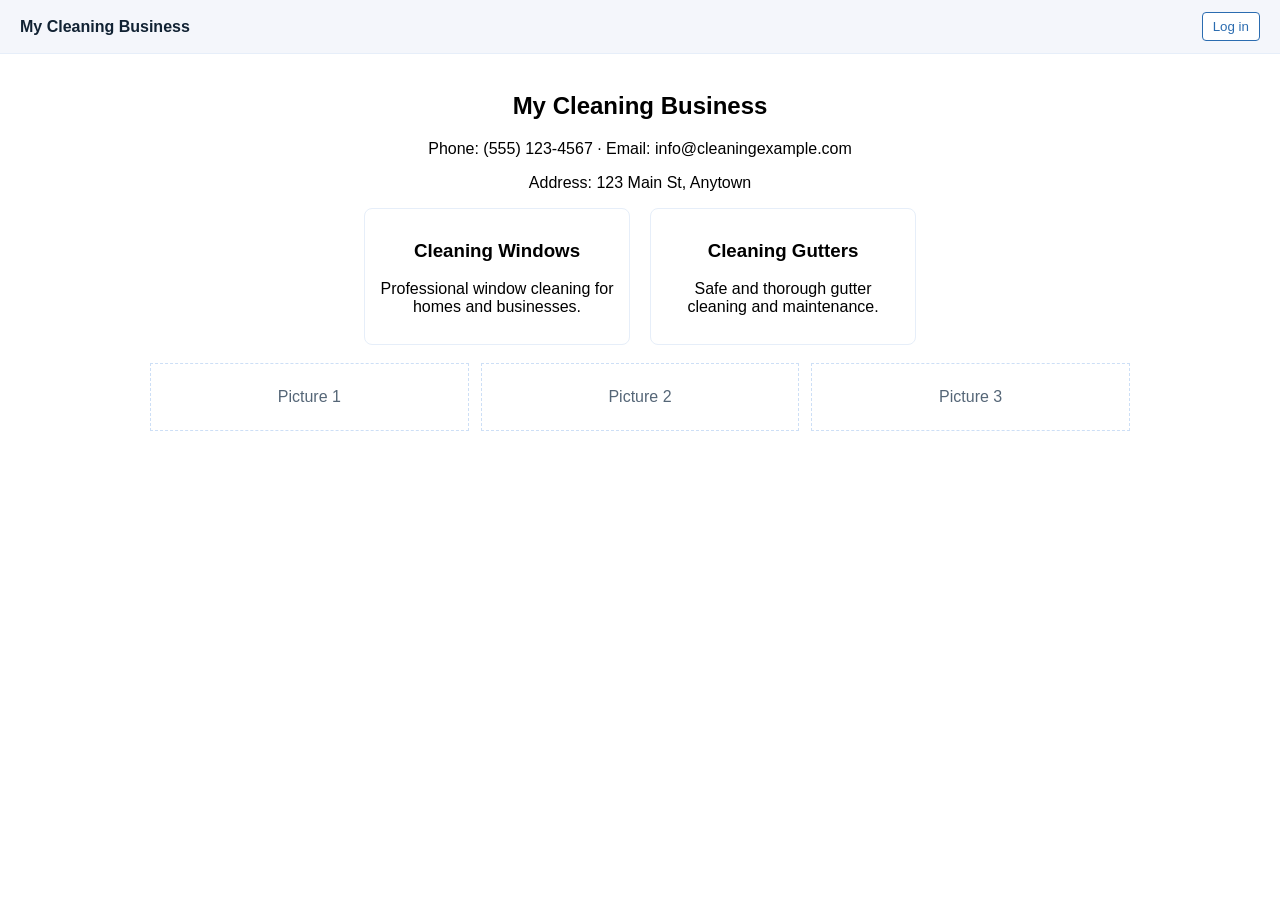
==== templates/index.html @ 9027769c "web3" ====
<!doctype html>
<html lang="en">
<head>
  <meta charset="utf-8">
  <meta name="viewport" content="width=device-width,initial-scale=1">
  <title>Home - Appointment Prototype</title>
  <link rel="stylesheet" href="/static/styles.css">
</head>
<body>
  <header class="site-header">
    <div class="header-left">My Cleaning Business</div>
    <div class="header-right">
      <span id="user-greeting" class="user-greeting" hidden></span>
      <button id="login-btn">Log in</button>
      <button id="logout-btn" hidden>Log out</button>
    </div>
  </header>

  <main>
    <section class="contact">
      <h1>My Cleaning Business</h1>
      <p>Phone: (555) 123-4567 · Email: info@cleaningexample.com</p>
      <p>Address: 123 Main St, Anytown</p>
    </section>

    <section class="services">
      <div class="service-box" id="service-windows">
        <h3>Cleaning Windows</h3>
        <p>Professional window cleaning for homes and businesses.</p>
      </div>
      <div class="service-box" id="service-gutters">
        <h3>Cleaning Gutters</h3>
        <p>Safe and thorough gutter cleaning and maintenance.</p>
      </div>
    </section>

    <section class="placeholders">
      <!-- Keep the boxes where you can add pictures later; remove the UML diagram lines -->
      <div class="placeholder-row">
        <div class="placeholder-box">Picture 1</div>
        <div class="placeholder-box">Picture 2</div>
        <div class="placeholder-box">Picture 3</div>
      </div>
    </section>
  </main>

  <script src="/static/script.js"></script>
</body>
</html>
---- static/styles.css ----
:root{
  --accent:#2b6cb0;
}
html,body{height:100%;margin:0;font-family:Arial,Helvetica,sans-serif;background:#fff}
.site-header{display:flex;justify-content:space-between;align-items:center;padding:12px 20px;background:#f4f6fb;border-bottom:1px solid #e6eef9}
.site-header .header-left{font-weight:700;color:#123}
.site-header .header-right button{margin-left:8px;padding:6px 10px;border-radius:4px;border:1px solid var(--accent);background:#fff;color:var(--accent);cursor:pointer}

main{padding:18px}
.contact{text-align:center;margin-bottom:14px}
.services{display:flex;gap:20px;justify-content:center;margin-bottom:12px}
.service-box{width:240px;border:1px solid #e6eef9;border-radius:8px;padding:12px;text-align:center}
.placeholders{max-width:980px;margin:18px auto}
.placeholder-row{display:flex;gap:12px}
.placeholder-box{flex:1;border:1px dashed #cddff6;padding:24px;text-align:center;color:#567}

/* Reusable UI */
.app-view, .login-main, .calendar-main{max-width:980px;margin:18px auto;padding:12px;border:1px solid #e6eef9;border-radius:8px;background:#fff}
.controls{display:flex;gap:12px;align-items:center;margin-bottom:12px}
.login-form label, .controls label{display:block}
.login-form input, .controls input, .controls select{padding:6px;margin-top:4px}
.login-actions{display:flex;gap:8px;justify-content:flex-end;margin-top:8px}
.error{color:#b00020;margin-top:8px}
.hint{font-size:12px;color:#666;margin-top:8px}
.time-slots{display:flex;flex-wrap:wrap;gap:8px}
.time-slot{padding:8px 10px;border-radius:6px;border:1px solid #cfe2ff;background:#edf5ff;cursor:pointer}
.time-slot.booked{background:#ffdede;border-color:#ff9b9b;color:#800}
.message{margin-top:12px;padding:8px;border-radius:6px;background:#f0fff4;border:1px solid #bde7c2;color:#065f46}

@media (max-width:720px){
  .controls{flex-direction:column;align-items:stretch}
}
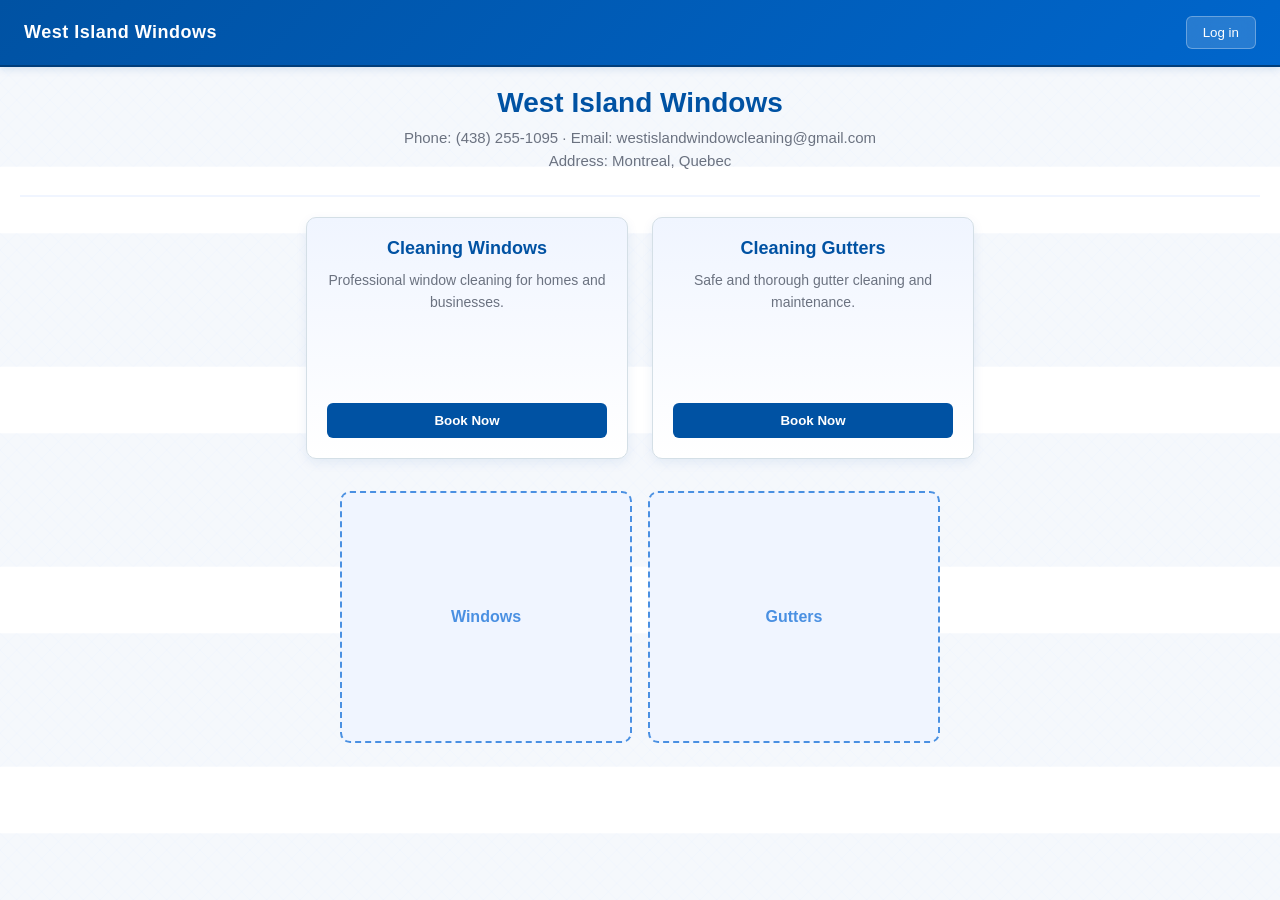
==== commit 930f4002: "Update 5" ====
--- a/templates/index.html
+++ b/templates/index.html
@@ -8,7 +8,7 @@
 </head>
 <body>
   <header class="site-header">
-    <div class="header-left">My Cleaning Business</div>
+    <div class="header-left">West Island Windows</div>
     <div class="header-right">
       <span id="user-greeting" class="user-greeting" hidden></span>
       <button id="login-btn">Log in</button>
@@ -18,28 +18,29 @@
 
   <main>
     <section class="contact">
-      <h1>My Cleaning Business</h1>
-      <p>Phone: (555) 123-4567 · Email: info@cleaningexample.com</p>
-      <p>Address: 123 Main St, Anytown</p>
+      <h1>West Island Windows</h1>
+      <p>Phone: (438) 255-1095 · Email: westislandwindowcleaning@gmail.com</p>
+      <p>Address: Montreal, Quebec</p>
     </section>
 
     <section class="services">
-      <div class="service-box" id="service-windows">
+      <div class="service-box">
         <h3>Cleaning Windows</h3>
         <p>Professional window cleaning for homes and businesses.</p>
+        <button class="service-box-btn" onclick="window.location.href='/login'">Book Now</button>
       </div>
-      <div class="service-box" id="service-gutters">
+      <div class="service-box">
         <h3>Cleaning Gutters</h3>
         <p>Safe and thorough gutter cleaning and maintenance.</p>
+        <button class="service-box-btn" onclick="window.location.href='/login'">Book Now</button>
       </div>
     </section>
 
     <section class="placeholders">
-      <!-- Keep the boxes where you can add pictures later; remove the UML diagram lines -->
+      <!-- Service images -->
       <div class="placeholder-row">
-        <div class="placeholder-box">Picture 1</div>
-        <div class="placeholder-box">Picture 2</div>
-        <div class="placeholder-box">Picture 3</div>
+        <div class="placeholder-box service-image" id="service-img-1">Windows</div>
+        <div class="placeholder-box service-image" id="service-img-2">Gutters</div>
       </div>
     </section>
   </main>
--- a/static/styles.css
+++ b/static/styles.css
@@ -1,33 +1,98 @@
 :root{
-  --accent:#2b6cb0;
+  --primary-blue:#0052A3;
+  --primary-blue-light:#0066CC;
+  --primary-blue-dark:#003D7A;
+  --secondary-blue:#4A90E2;
+  --tertiary-blue:#E8F1FF;
+  --light-blue:#F0F5FF;
+  --neutral-dark:#1A202C;
+  --neutral-gray:#6B7280;
+  --neutral-light:#F8FAFC;
+  --border-light:#D4DFE6;
 }
-html,body{height:100%;margin:0;font-family:Arial,Helvetica,sans-serif;background:#fff}
-.site-header{display:flex;justify-content:space-between;align-items:center;padding:12px 20px;background:#f4f6fb;border-bottom:1px solid #e6eef9}
-.site-header .header-left{font-weight:700;color:#123}
-.site-header .header-right button{margin-left:8px;padding:6px 10px;border-radius:4px;border:1px solid var(--accent);background:#fff;color:var(--accent);cursor:pointer}
+html,body{height:100%;margin:0;font-family:'Segoe UI','Roboto','Oxygen','Ubuntu','Cantarell','Fira Sans','Droid Sans','Helvetica Neue',sans-serif;background:#FFFFFF;color:var(--neutral-dark);background-image:url('data:image/svg+xml,<svg xmlns="http://www.w3.org/2000/svg" viewBox="0 0 1200 800"><defs><pattern id="pattern" x="0" y="0" width="100" height="100" patternUnits="userSpaceOnUse"><line x1="0" y1="0" x2="100" y2="100" stroke="%23E8F1FF" stroke-width="2"/><line x1="100" y1="0" x2="0" y2="100" stroke="%23E8F1FF" stroke-width="2"/></pattern></defs><rect width="1200" height="800" fill="%23F5F8FC"/><rect width="1200" height="800" fill="url(%23pattern)"/></svg>');background-attachment:fixed;background-size:200px 200px}
+.site-header{display:flex;justify-content:space-between;align-items:center;padding:16px 24px;background:linear-gradient(135deg,var(--primary-blue) 0%,var(--primary-blue-light) 100%);border-bottom:2px solid var(--primary-blue-dark);box-shadow:0 2px 8px rgba(0,82,163,0.15)}
+.site-header .header-left{font-weight:700;color:#FFFFFF;font-size:18px;letter-spacing:0.5px}
+.site-header .header-right button{margin-left:12px;padding:8px 16px;border-radius:6px;border:1px solid rgba(255,255,255,0.3);background:rgba(255,255,255,0.15);color:#FFFFFF;cursor:pointer;font-weight:500;transition:all 0.3s ease;backdrop-filter:blur(10px)}
+.site-header .header-right button:hover{background:rgba(255,255,255,0.25);border-color:rgba(255,255,255,0.5)}
+.site-header .user-greeting{margin-right:8px;color:#FFFFFF}
 
-main{padding:18px}
-.contact{text-align:center;margin-bottom:14px}
-.services{display:flex;gap:20px;justify-content:center;margin-bottom:12px}
-.service-box{width:240px;border:1px solid #e6eef9;border-radius:8px;padding:12px;text-align:center}
-.placeholders{max-width:980px;margin:18px auto}
-.placeholder-row{display:flex;gap:12px}
-.placeholder-box{flex:1;border:1px dashed #cddff6;padding:24px;text-align:center;color:#567}
+main{padding:20px}
+.contact{text-align:center;margin-bottom:20px;padding-bottom:20px;border-bottom:2px solid var(--light-blue)}
+.contact h1{color:var(--primary-blue);font-size:28px;margin:0 0 10px 0}
+.contact p{color:var(--neutral-gray);font-size:15px;margin:6px 0}
+
+.services{display:flex;gap:24px;justify-content:center;margin-bottom:32px;flex-wrap:wrap}
+.service-box{width:280px;border:1px solid var(--border-light);border-radius:10px;padding:20px;text-align:center;background:linear-gradient(180deg,var(--light-blue) 0%,#FFFFFF 100%);box-shadow:0 4px 12px rgba(0,82,163,0.08);transition:all 0.3s ease;cursor:pointer;display:flex;flex-direction:column;justify-content:space-between;min-height:200px}
+.service-box:hover{box-shadow:0 8px 20px rgba(0,82,163,0.15);transform:translateY(-4px);background:linear-gradient(180deg,var(--tertiary-blue) 0%,#FFFFFF 100%)}
+.service-box h3{color:var(--primary-blue);font-size:18px;margin:0 0 10px 0}
+.service-box p{color:var(--neutral-gray);font-size:14px;line-height:1.6;margin:0 0 16px 0}
+.service-box-btn{padding:10px 20px;border-radius:6px;border:none;background:var(--primary-blue);color:#FFFFFF;cursor:pointer;font-weight:600;transition:all 0.3s ease;margin-top:auto}
+.service-box-btn:hover{background:var(--primary-blue-dark);transform:scale(1.05)}
+
+.placeholders{max-width:980px;margin:24px auto}
+.placeholder-row{display:flex;gap:16px;justify-content:center;flex-wrap:wrap}
+.placeholder-box{width:240px;height:200px;border:2px dashed var(--secondary-blue);border-radius:10px;padding:24px;text-align:center;color:var(--secondary-blue);display:flex;align-items:center;justify-content:center;font-weight:600;font-size:16px;background:var(--light-blue);transition:all 0.3s ease}
+.placeholder-box:hover{background:var(--tertiary-blue);border-color:var(--primary-blue);color:var(--primary-blue)}
 
 /* Reusable UI */
-.app-view, .login-main, .calendar-main{max-width:980px;margin:18px auto;padding:12px;border:1px solid #e6eef9;border-radius:8px;background:#fff}
-.controls{display:flex;gap:12px;align-items:center;margin-bottom:12px}
-.login-form label, .controls label{display:block}
-.login-form input, .controls input, .controls select{padding:6px;margin-top:4px}
-.login-actions{display:flex;gap:8px;justify-content:flex-end;margin-top:8px}
-.error{color:#b00020;margin-top:8px}
-.hint{font-size:12px;color:#666;margin-top:8px}
-.time-slots{display:flex;flex-wrap:wrap;gap:8px}
-.time-slot{padding:8px 10px;border-radius:6px;border:1px solid #cfe2ff;background:#edf5ff;cursor:pointer}
-.time-slot.booked{background:#ffdede;border-color:#ff9b9b;color:#800}
-.message{margin-top:12px;padding:8px;border-radius:6px;background:#f0fff4;border:1px solid #bde7c2;color:#065f46}
+.app-view, .login-main, .calendar-main{max-width:980px;margin:18px auto;padding:16px;border:1px solid var(--border-light);border-radius:10px;background:#FFFFFF;box-shadow:0 2px 8px rgba(0,82,163,0.08)}
+.calendar-main h2{color:var(--primary-blue);margin-top:0}
+.controls{display:flex;gap:16px;align-items:flex-end;margin-bottom:16px;flex-wrap:wrap}
+.login-form label, .controls label{display:block;font-weight:500;color:var(--neutral-dark)}
+.login-form input, .controls input, .controls select{width:100%;padding:10px 12px;margin-top:6px;border:1px solid var(--border-light);border-radius:6px;font-size:14px;transition:border-color 0.3s ease;box-sizing:border-box}
+.login-form input:focus, .controls input:focus, .controls select:focus{outline:none;border-color:var(--primary-blue);box-shadow:0 0 0 3px var(--tertiary-blue)}
+.login-actions{display:flex;gap:10px;justify-content:flex-end;margin-top:16px}
+.login-actions button{padding:10px 20px;border-radius:6px;border:none;font-weight:600;cursor:pointer;transition:all 0.3s ease}
+.login-actions button:first-child{background:var(--neutral-light);color:var(--neutral-dark);border:1px solid var(--border-light)}
+.login-actions button:first-child:hover{background:var(--border-light)}
+.login-actions button:last-child{background:var(--primary-blue);color:#FFFFFF}
+.login-actions button:last-child:hover{background:var(--primary-blue-dark)}
+.error{color:#D32F2F;margin-top:12px;font-size:14px}
+.hint{font-size:12px;color:var(--neutral-gray);margin-top:8px}
+.time-slots{display:flex;flex-wrap:wrap;gap:10px}
+.time-slot{padding:10px 14px;border-radius:6px;border:1.5px solid var(--secondary-blue);background:var(--light-blue);cursor:pointer;transition:all 0.3s ease;font-weight:500;color:var(--primary-blue)}
+.time-slot:hover{background:var(--secondary-blue);color:#FFFFFF}
+.time-slot.booked{background:#FFE5E5;border-color:#FF8A8A;color:#C41C1C;cursor:not-allowed}
+.time-slot.selected{outline:2px solid var(--primary-blue);outline-offset:2px;background:var(--secondary-blue);color:#FFFFFF;border-color:var(--primary-blue-dark)}
+.message{margin-top:16px;padding:12px 14px;border-radius:8px;background:#E8F5E9;border-left:4px solid #4CAF50;color:#1B5E20;font-weight:500}
+
+/* User Type Selection */
+.user-type-container{text-align:center}
+.user-type-container h2{color:var(--primary-blue);margin-bottom:32px}
+.user-type-buttons{display:flex;gap:24px;justify-content:center;flex-wrap:wrap}
+.user-type-btn{flex:1;min-width:200px;max-width:250px;padding:32px 24px;border:2px solid var(--border-light);border-radius:12px;background:var(--light-blue);cursor:pointer;transition:all 0.3s ease;display:flex;flex-direction:column;align-items:center;gap:12px}
+.user-type-btn:hover{border-color:var(--primary-blue);background:var(--tertiary-blue);box-shadow:0 6px 16px rgba(0,82,163,0.12)}
+.user-type-btn .icon{font-size:48px;line-height:1}
+.user-type-btn .label{font-size:18px;font-weight:600;color:var(--primary-blue)}
+
+/* Back Links and Form Navigation */
+.back-link{background:none;border:none;color:var(--primary-blue);cursor:pointer;font-weight:500;font-size:14px;padding:0;margin-bottom:16px;transition:color 0.3s ease;text-decoration:none}
+.back-link:hover{color:var(--primary-blue-dark);text-decoration:underline}
+.link-btn{background:none;border:none;color:var(--primary-blue);cursor:pointer;font-weight:600;text-decoration:underline;padding:0;transition:color 0.3s ease}
+.link-btn:hover{color:var(--primary-blue-dark)}
+
+/* Signup Prompt */
+.signup-prompt{margin-top:16px;text-align:center;color:var(--neutral-gray);font-size:14px}
+
+/* Signup Form Styling */
+.signup-form h3{color:var(--primary-blue);margin-top:0;margin-bottom:20px}
+
+/* Employee Weekly Grid View */
+#weekly-bookings{display:grid;grid-template-columns:repeat(7,1fr);gap:12px;margin-top:16px}
+.day-cell{border:1px solid var(--border-light);border-radius:8px;background:var(--light-blue);padding:12px;min-height:200px;overflow-y:auto}
+.day-cell h4{margin:0 0 8px 0;padding-bottom:6px;border-bottom:2px solid var(--primary-blue);color:var(--primary-blue);font-size:14px;text-align:center}
+.day-cell .no-bookings{text-align:center;color:var(--neutral-gray);font-size:13px;padding:16px 0;font-style:italic}
+.booking-item{background:linear-gradient(135deg,var(--secondary-blue) 0%,var(--primary-blue-light) 100%);border-radius:6px;padding:8px;margin-bottom:8px;color:#FFFFFF;font-size:12px;line-height:1.4;box-shadow:0 2px 4px rgba(0,82,163,0.2)}
+.booking-item .time{font-weight:600;display:block}
+.booking-item .name{font-size:11px;opacity:0.9;margin-top:2px}
 
 @media (max-width:720px){
   .controls{flex-direction:column;align-items:stretch}
+  .services{flex-direction:column;align-items:center}
+  .placeholder-row{flex-direction:column;align-items:center}
+  #weekly-bookings{grid-template-columns:repeat(auto-fit,minmax(160px,1fr))}
+  .user-type-buttons{flex-direction:column;gap:12px}
+  .user-type-btn{min-width:100%}
 }
 
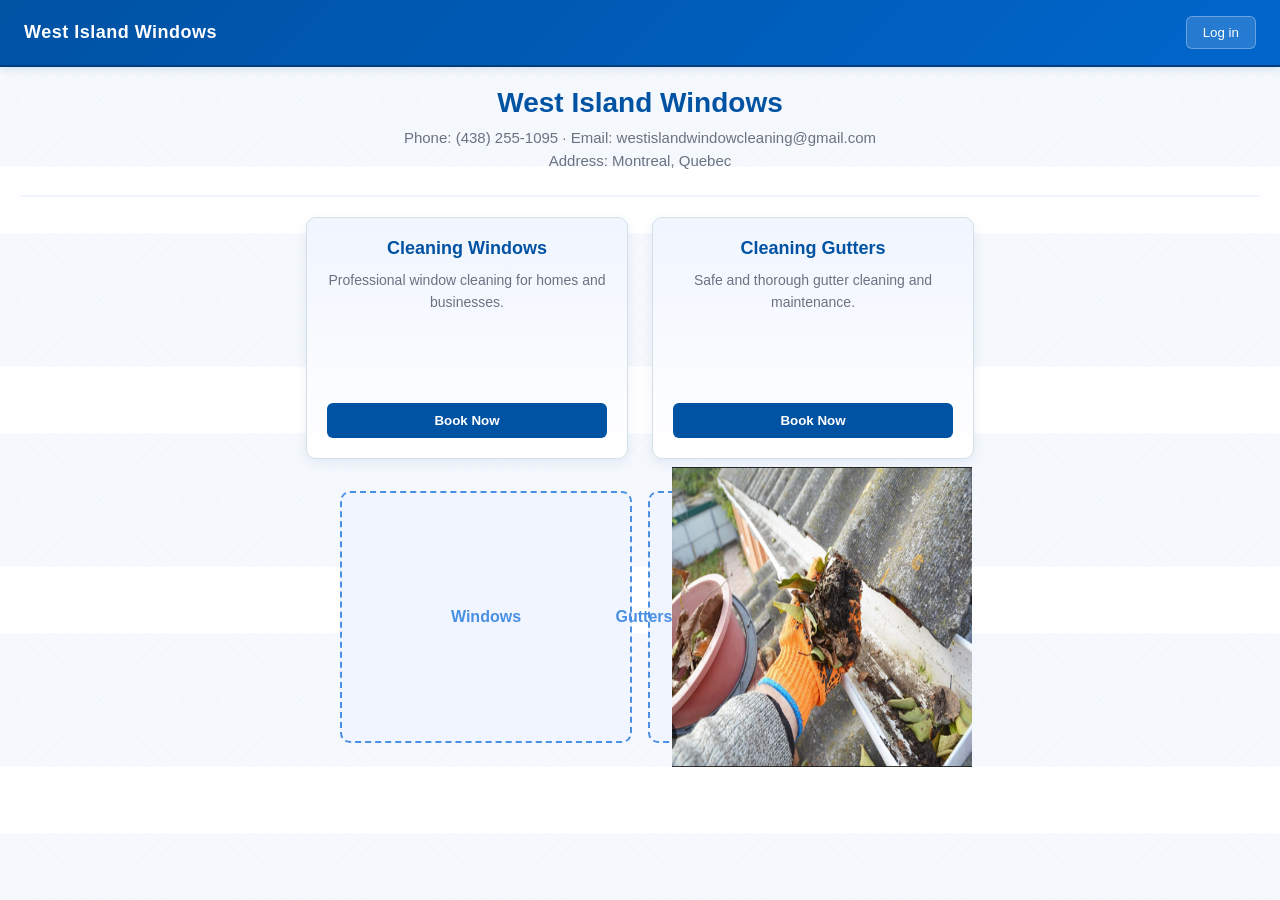
==== commit 100d4a91: "Update 6" ====
--- a/templates/index.html
+++ b/templates/index.html
@@ -40,7 +40,11 @@
       <!-- Service images -->
       <div class="placeholder-row">
         <div class="placeholder-box service-image" id="service-img-1">Windows</div>
-        <div class="placeholder-box service-image" id="service-img-2">Gutters</div>
+        <div class="placeholder-box service-image" id="service-img-2">
+          Gutters
+          <!-- Use the static URL so the image will be served correctly when running the app. -->
+          <img src="/static/Gutter.png" alt="Gutter cleaning" class="service-photo" height="300" width="300"/>
+        </div>
       </div>
     </section>
   </main>
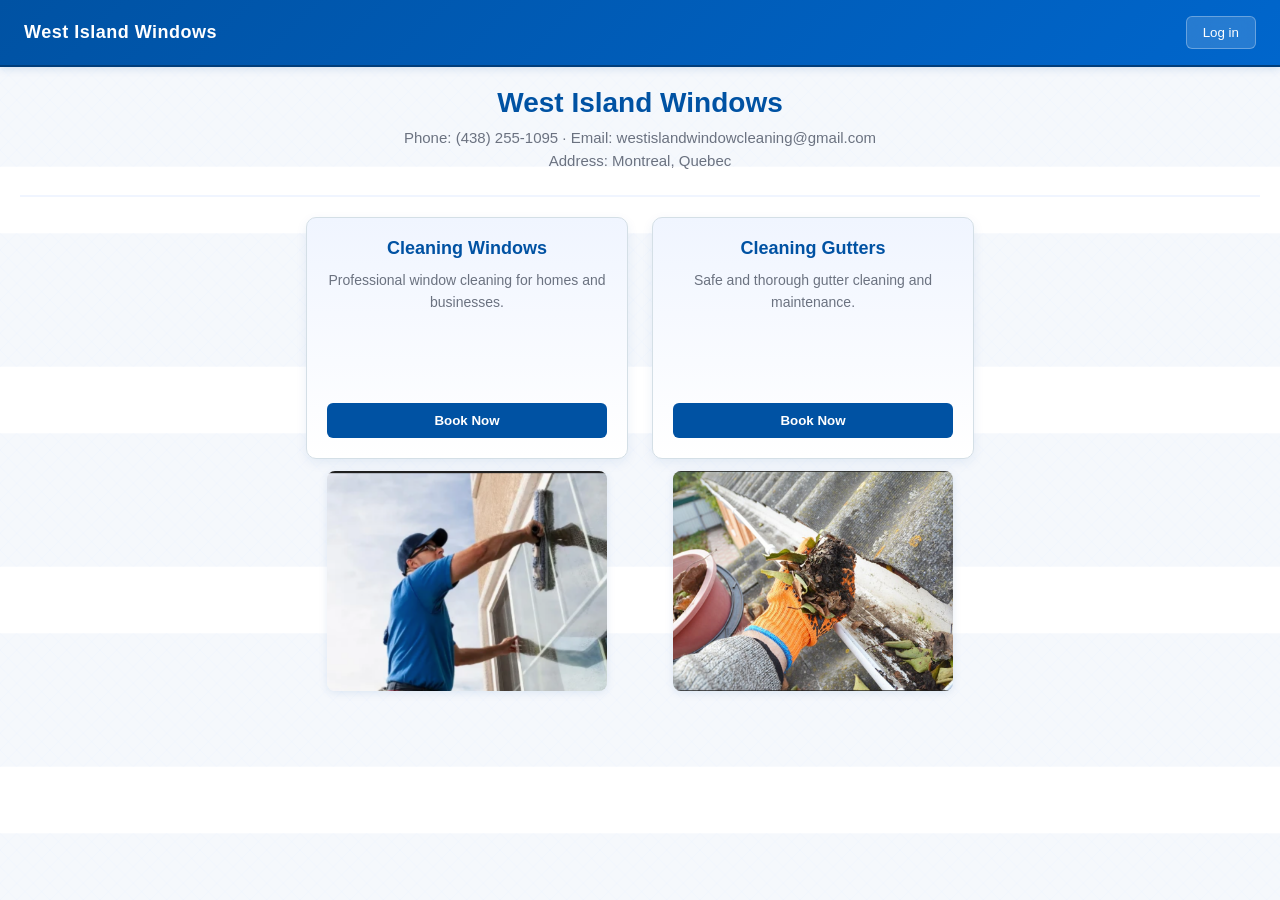
==== commit f6d9dfe2: "Update 7" ====
--- a/templates/index.html
+++ b/templates/index.html
@@ -4,7 +4,7 @@
   <meta charset="utf-8">
   <meta name="viewport" content="width=device-width,initial-scale=1">
   <title>Home - Appointment Prototype</title>
-  <link rel="stylesheet" href="/static/styles.css">
+  <link rel="stylesheet" href="/static/styles.css?v=2">
 </head>
 <body>
   <header class="site-header">
@@ -24,26 +24,25 @@
     </section>
 
     <section class="services">
-      <div class="service-box">
-        <h3>Cleaning Windows</h3>
-        <p>Professional window cleaning for homes and businesses.</p>
-        <button class="service-box-btn" onclick="window.location.href='/login'">Book Now</button>
+      <div class="service-card">
+        <div class="service-box">
+          <h3>Cleaning Windows</h3>
+          <p>Professional window cleaning for homes and businesses.</p>
+          <button class="service-box-btn" onclick="window.location.href='/login'">Book Now</button>
+        </div>
+        <div class="service-image-small" id="service-img-1">
+          <img src="/static/window.png?v=3" alt="Window cleaning" class="service-photo"/>
+        </div>
       </div>
-      <div class="service-box">
-        <h3>Cleaning Gutters</h3>
-        <p>Safe and thorough gutter cleaning and maintenance.</p>
-        <button class="service-box-btn" onclick="window.location.href='/login'">Book Now</button>
-      </div>
-    </section>
 
-    <section class="placeholders">
-      <!-- Service images -->
-      <div class="placeholder-row">
-        <div class="placeholder-box service-image" id="service-img-1">Windows</div>
-        <div class="placeholder-box service-image" id="service-img-2">
-          Gutters
-          <!-- Use the static URL so the image will be served correctly when running the app. -->
-          <img src="/static/Gutter.png" alt="Gutter cleaning" class="service-photo" height="300" width="300"/>
+      <div class="service-card">
+        <div class="service-box">
+          <h3>Cleaning Gutters</h3>
+          <p>Safe and thorough gutter cleaning and maintenance.</p>
+          <button class="service-box-btn" onclick="window.location.href='/login'">Book Now</button>
+        </div>
+        <div class="service-image-small" id="service-img-2">
+          <img src="/static/Gutter.png?v=3" alt="Gutter cleaning" class="service-photo"/>
         </div>
       </div>
     </section>
--- a/static/styles.css
+++ b/static/styles.css
@@ -23,7 +23,10 @@
 .contact p{color:var(--neutral-gray);font-size:15px;margin:6px 0}
 
 .services{display:flex;gap:24px;justify-content:center;margin-bottom:32px;flex-wrap:wrap}
+.service-card{display:flex;flex-direction:column;align-items:center;gap:12px}
 .service-box{width:280px;border:1px solid var(--border-light);border-radius:10px;padding:20px;text-align:center;background:linear-gradient(180deg,var(--light-blue) 0%,#FFFFFF 100%);box-shadow:0 4px 12px rgba(0,82,163,0.08);transition:all 0.3s ease;cursor:pointer;display:flex;flex-direction:column;justify-content:space-between;min-height:200px}
+.service-image-small{width:280px;height:220px;border-radius:8px;overflow:hidden;box-shadow:0 2px 8px rgba(0,82,163,0.1)}
+.service-photo{width:100%;height:100%;object-fit:cover;display:block}
 .service-box:hover{box-shadow:0 8px 20px rgba(0,82,163,0.15);transform:translateY(-4px);background:linear-gradient(180deg,var(--tertiary-blue) 0%,#FFFFFF 100%)}
 .service-box h3{color:var(--primary-blue);font-size:18px;margin:0 0 10px 0}
 .service-box p{color:var(--neutral-gray);font-size:14px;line-height:1.6;margin:0 0 16px 0}
@@ -78,6 +81,23 @@
 /* Signup Form Styling */
 .signup-form h3{color:var(--primary-blue);margin-top:0;margin-bottom:20px}
 
+/* Booking Form Modal */
+.modal{position:fixed;top:0;left:0;width:100%;height:100%;background:rgba(0,0,0,0.5);display:flex;align-items:center;justify-content:center;z-index:1000}
+.modal-content{background:#FFFFFF;border-radius:12px;padding:32px;max-width:500px;width:90%;box-shadow:0 8px 24px rgba(0,82,163,0.2);max-height:90vh;overflow-y:auto}
+.modal-content h3{color:var(--primary-blue);margin-top:0;margin-bottom:24px;font-size:20px}
+.form-group{margin-bottom:16px}
+.form-group label{display:block;font-weight:500;color:var(--neutral-dark);margin-bottom:6px;font-size:14px}
+.form-group input, .form-group textarea{width:100%;padding:10px 12px;border:1px solid var(--border-light);border-radius:6px;font-size:14px;font-family:inherit;transition:border-color 0.3s ease,box-shadow 0.3s ease;box-sizing:border-box}
+.form-group input:focus, .form-group textarea:focus{outline:none;border-color:var(--primary-blue);box-shadow:0 0 0 3px var(--tertiary-blue)}
+.form-group textarea{resize:vertical;min-height:80px}
+.form-row{display:grid;grid-template-columns:1fr 1fr;gap:16px}
+.form-actions{display:flex;gap:12px;justify-content:flex-end;margin-top:24px;padding-top:20px;border-top:1px solid var(--border-light)}
+.btn-primary{padding:10px 24px;border-radius:6px;border:none;background:var(--primary-blue);color:#FFFFFF;cursor:pointer;font-weight:600;transition:all 0.3s ease;font-size:14px}
+.btn-primary:hover{background:var(--primary-blue-dark);transform:translateY(-2px);box-shadow:0 4px 12px rgba(0,82,163,0.2)}
+.btn-secondary{padding:10px 24px;border-radius:6px;border:1px solid var(--border-light);background:#FFFFFF;color:var(--neutral-dark);cursor:pointer;font-weight:600;transition:all 0.3s ease;font-size:14px}
+.btn-secondary:hover{background:var(--neutral-light);border-color:var(--primary-blue)}
+.confirmation-message{margin-top:16px;padding:16px;border-radius:8px;background:#E8F5E9;border-left:4px solid #4CAF50;color:#1B5E20;font-weight:500;text-align:center;font-size:16px}
+
 /* Employee Weekly Grid View */
 #weekly-bookings{display:grid;grid-template-columns:repeat(7,1fr);gap:12px;margin-top:16px}
 .day-cell{border:1px solid var(--border-light);border-radius:8px;background:var(--light-blue);padding:12px;min-height:200px;overflow-y:auto}
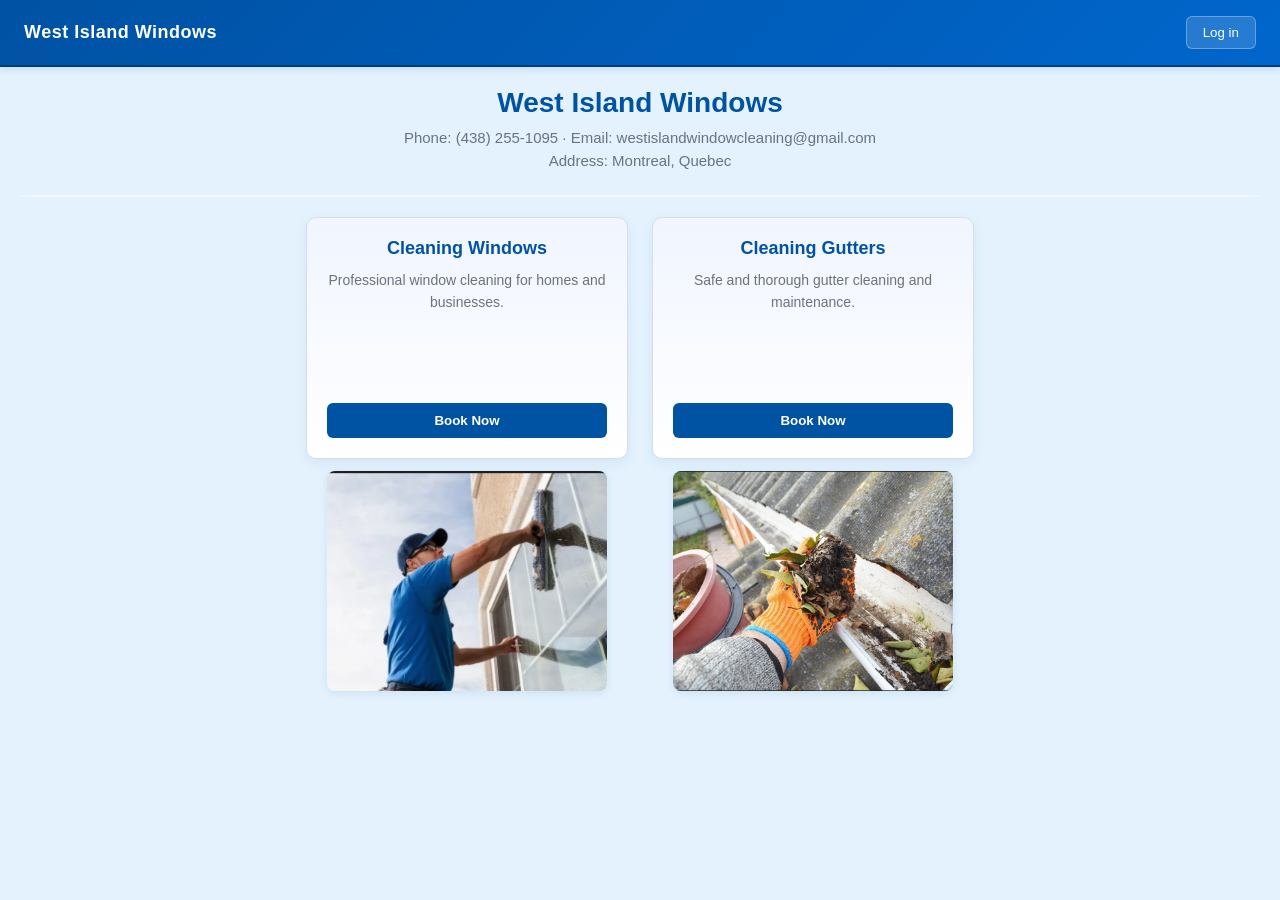
==== commit 18c1f934: "Update prototype 1" ====
--- a/templates/index.html
+++ b/templates/index.html
@@ -28,7 +28,7 @@
         <div class="service-box">
           <h3>Cleaning Windows</h3>
           <p>Professional window cleaning for homes and businesses.</p>
-          <button class="service-box-btn" onclick="window.location.href='/login'">Book Now</button>
+          <button class="service-box-btn" onclick="window.location.href='/login?role=customer'">Book Now</button>
         </div>
         <div class="service-image-small" id="service-img-1">
           <img src="/static/window.png?v=3" alt="Window cleaning" class="service-photo"/>
@@ -39,7 +39,7 @@
         <div class="service-box">
           <h3>Cleaning Gutters</h3>
           <p>Safe and thorough gutter cleaning and maintenance.</p>
-          <button class="service-box-btn" onclick="window.location.href='/login'">Book Now</button>
+          <button class="service-box-btn" onclick="window.location.href='/login?role=customer'">Book Now</button>
         </div>
         <div class="service-image-small" id="service-img-2">
           <img src="/static/Gutter.png?v=3" alt="Gutter cleaning" class="service-photo"/>
--- a/static/styles.css
+++ b/static/styles.css
@@ -10,7 +10,7 @@
   --neutral-light:#F8FAFC;
   --border-light:#D4DFE6;
 }
-html,body{height:100%;margin:0;font-family:'Segoe UI','Roboto','Oxygen','Ubuntu','Cantarell','Fira Sans','Droid Sans','Helvetica Neue',sans-serif;background:#FFFFFF;color:var(--neutral-dark);background-image:url('data:image/svg+xml,<svg xmlns="http://www.w3.org/2000/svg" viewBox="0 0 1200 800"><defs><pattern id="pattern" x="0" y="0" width="100" height="100" patternUnits="userSpaceOnUse"><line x1="0" y1="0" x2="100" y2="100" stroke="%23E8F1FF" stroke-width="2"/><line x1="100" y1="0" x2="0" y2="100" stroke="%23E8F1FF" stroke-width="2"/></pattern></defs><rect width="1200" height="800" fill="%23F5F8FC"/><rect width="1200" height="800" fill="url(%23pattern)"/></svg>');background-attachment:fixed;background-size:200px 200px}
+html,body{height:100%;margin:0;font-family:'Segoe UI','Roboto','Oxygen','Ubuntu','Cantarell','Fira Sans','Droid Sans','Helvetica Neue',sans-serif;background:#E3F2FD;color:var(--neutral-dark)}
 .site-header{display:flex;justify-content:space-between;align-items:center;padding:16px 24px;background:linear-gradient(135deg,var(--primary-blue) 0%,var(--primary-blue-light) 100%);border-bottom:2px solid var(--primary-blue-dark);box-shadow:0 2px 8px rgba(0,82,163,0.15)}
 .site-header .header-left{font-weight:700;color:#FFFFFF;font-size:18px;letter-spacing:0.5px}
 .site-header .header-right button{margin-left:12px;padding:8px 16px;border-radius:6px;border:1px solid rgba(255,255,255,0.3);background:rgba(255,255,255,0.15);color:#FFFFFF;cursor:pointer;font-weight:500;transition:all 0.3s ease;backdrop-filter:blur(10px)}
@@ -83,6 +83,7 @@
 
 /* Booking Form Modal */
 .modal{position:fixed;top:0;left:0;width:100%;height:100%;background:rgba(0,0,0,0.5);display:flex;align-items:center;justify-content:center;z-index:1000}
+.modal[hidden]{display:none !important}
 .modal-content{background:#FFFFFF;border-radius:12px;padding:32px;max-width:500px;width:90%;box-shadow:0 8px 24px rgba(0,82,163,0.2);max-height:90vh;overflow-y:auto}
 .modal-content h3{color:var(--primary-blue);margin-top:0;margin-bottom:24px;font-size:20px}
 .form-group{margin-bottom:16px}
@@ -103,9 +104,55 @@
 .day-cell{border:1px solid var(--border-light);border-radius:8px;background:var(--light-blue);padding:12px;min-height:200px;overflow-y:auto}
 .day-cell h4{margin:0 0 8px 0;padding-bottom:6px;border-bottom:2px solid var(--primary-blue);color:var(--primary-blue);font-size:14px;text-align:center}
 .day-cell .no-bookings{text-align:center;color:var(--neutral-gray);font-size:13px;padding:16px 0;font-style:italic}
-.booking-item{background:linear-gradient(135deg,var(--secondary-blue) 0%,var(--primary-blue-light) 100%);border-radius:6px;padding:8px;margin-bottom:8px;color:#FFFFFF;font-size:12px;line-height:1.4;box-shadow:0 2px 4px rgba(0,82,163,0.2)}
+.booking-item{background:linear-gradient(135deg,var(--secondary-blue) 0%,var(--primary-blue-light) 100%);border-radius:6px;padding:8px;margin-bottom:8px;color:#FFFFFF;font-size:12px;line-height:1.4;box-shadow:0 2px 4px rgba(0,82,163,0.2);cursor:pointer;transition:all 0.3s ease}
+.booking-item:hover{transform:translateY(-2px);box-shadow:0 4px 8px rgba(0,82,163,0.3)}
 .booking-item .time{font-weight:600;display:block}
 .booking-item .name{font-size:11px;opacity:0.9;margin-top:2px}
+.day-cell.dragging-over{background:linear-gradient(135deg,var(--secondary-blue) 0%,var(--tertiary-blue) 100%);border:2px solid var(--primary-blue);padding:11px}
+
+/* Client Profile Display */
+.profile-field{margin-bottom:12px;padding-bottom:12px;border-bottom:1px solid var(--border-light)}
+.profile-field:last-child{border-bottom:none;margin-bottom:0}
+.profile-label{font-weight:600;color:var(--primary-blue);font-size:12px;text-transform:uppercase;letter-spacing:0.5px}
+.profile-value{color:var(--neutral-dark);margin-top:4px;font-size:14px}
+
+/* Client Bookings List */
+#client-bookings-list{margin-top:12px}
+.client-booking-card{background:linear-gradient(135deg,var(--tertiary-blue) 0%,#FFFFFF 100%);padding:12px;border-radius:8px;margin-bottom:12px;border-left:4px solid var(--primary-blue)}
+.client-booking-card .booking-info{font-size:13px;color:var(--neutral-dark);margin-bottom:8px}
+.client-booking-card .booking-time{font-weight:600;color:var(--primary-blue)}
+.client-booking-card .booking-date{color:var(--neutral-gray)}
+.client-booking-card .booking-employee{font-size:12px;color:var(--neutral-gray)}
+.booking-actions{display:flex;gap:8px;margin-top:8px}
+.booking-actions button{flex:1;padding:6px 8px;border-radius:4px;border:none;font-size:12px;font-weight:600;cursor:pointer;transition:all 0.3s ease}
+.booking-actions .modify-btn{background:var(--secondary-blue);color:#FFFFFF}
+.booking-actions .modify-btn:hover{background:var(--primary-blue-light);transform:translateY(-1px)}
+.booking-actions .cancel-btn{background:#FFE5E5;color:#C41C1C;border:1px solid #FF8A8A}
+.booking-actions .cancel-btn:hover{background:#FFD5D5;transform:translateY(-1px)}
+.no-bookings-msg{text-align:center;color:var(--neutral-gray);font-size:13px;padding:12px;background:var(--light-blue);border-radius:6px;font-style:italic}
+
+.tabs{display:flex;border-bottom:1px solid var(--border-light);margin-bottom:20px}
+.tab-btn{padding:12px 24px;border:none;background:none;color:var(--neutral-gray);cursor:pointer;font-weight:500;border-bottom:2px solid transparent;transition:all 0.3s ease}
+.tab-btn.active{color:var(--primary-blue);border-bottom-color:var(--primary-blue)}
+.tab-btn:hover{color:var(--primary-blue)}
+
+/* Manager Dashboard Styles */
+.manager-summary{display:grid;grid-template-columns:repeat(auto-fit,minmax(280px,1fr));gap:20px;margin-bottom:24px}
+.manager-summary-card{background:linear-gradient(135deg,var(--tertiary-blue) 0%,#FFFFFF 100%);border-left:4px solid var(--primary-blue);padding:20px;border-radius:8px;box-shadow:0 2px 8px rgba(0,82,163,0.1)}
+.manager-summary-card h4{margin:0 0 12px 0;color:var(--primary-blue);font-size:14px;text-transform:uppercase}
+.manager-summary-card .stat-value{font-size:28px;font-weight:700;color:var(--primary-blue);margin:8px 0}
+.manager-summary-card .stat-label{font-size:12px;color:var(--neutral-gray)}
+.manager-bookings-table{width:100%;border-collapse:collapse;margin-top:16px}
+.manager-bookings-table th{background:linear-gradient(135deg,var(--primary-blue) 0%,var(--primary-blue-light) 100%);color:#FFFFFF;padding:12px;text-align:left;font-weight:600;font-size:13px}
+.manager-bookings-table td{padding:12px;border-bottom:1px solid var(--border-light);font-size:13px}
+.manager-bookings-table tr:hover{background:var(--light-blue)}
+.manager-bookings-table .clickable-row{cursor:pointer;transition:background 0.2s ease}
+.report-table{width:100%;border-collapse:collapse;margin-top:16px;font-size:13px}
+.report-table th{background:var(--primary-blue);color:#FFFFFF;padding:10px;text-align:left;font-weight:600}
+.report-table td{padding:10px;border-bottom:1px solid var(--border-light)}
+.report-table tr:hover{background:var(--light-blue)}
+.manager-btn{background:linear-gradient(135deg,#6B7280 0%,#4B5563 100%);color:#FFFFFF}
+.manager-btn:hover{background:linear-gradient(135deg,#4B5563 0%,#35424F 100%);box-shadow:0 4px 12px rgba(0,0,0,0.15)}
 
 @media (max-width:720px){
   .controls{flex-direction:column;align-items:stretch}
@@ -115,4 +162,3 @@
   .user-type-buttons{flex-direction:column;gap:12px}
   .user-type-btn{min-width:100%}
 }
-
